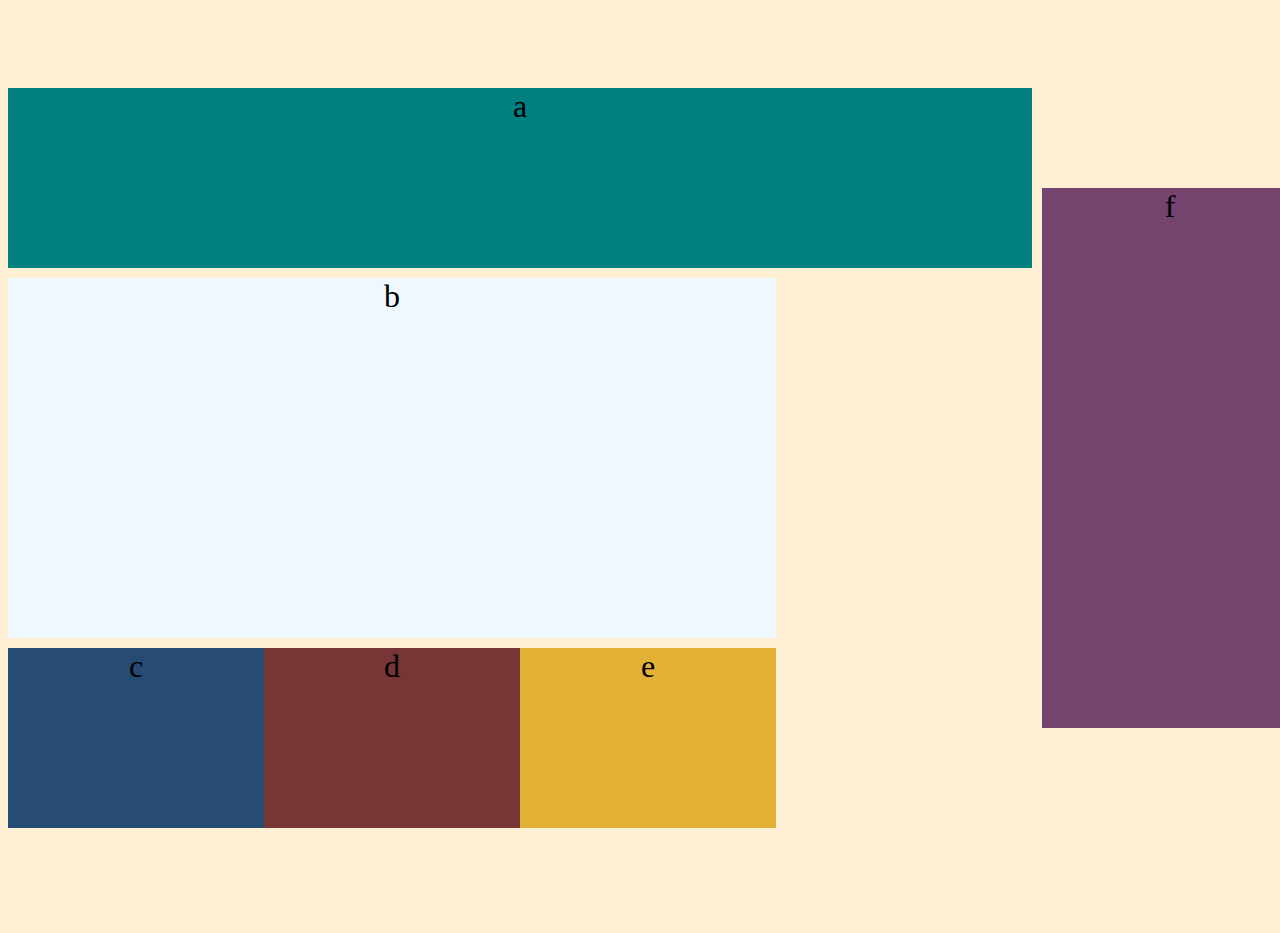
==== medial-queries2/index.html @ 75ba7d38 "query 2" ====
<!DOCTYPE html>
<html lang="en" dir="ltr">
  <head>
    <meta charset="utf-8">
    <title>Media Queries 2</title>
    <link rel="stylesheet" href="main.css">
  </head>
  <body>
    <div class="container">
    <div class="a">a</div>
    <div class="broad">
        <div class="b">b</div>
      <div class="nonsense">
        <div class="c">c</div>
        <div class="d">d</div>
        <div class="e">e</div>
    </div>
    </div>
      <div class="f">f</div>
    </div>
  </body>
</html>
---- medial-queries2/main.css ----
body {
  background: papayawhip;
  text-align: center;
  font-size: 2em;
  margin-bottom: 25px;
}
.container{
  display: flex;
  flex-direction: row;
  flex-wrap: wrap;
  height: 100vh;
  justify-content: center;
  row-gap:10px;
  column-gap: 10px;
}
.a{
  background-color: teal;
  width: 80vw;
  height: 20vh;
}
.b{
  background-color: aliceblue;
  width: 80vw;
  height: 40vh;
  margin-bottom: 10px;
}
.c{
  background-color: #264b75;
  width: 25vw;
  height: 20vh;
}
.d{
  background-color: #773535;
  width: 25vw;
  height: 20vh;
}
.e{
  background-color: #e3b036;
  width: 25vw;
  height: 20vh;
}
.f{
  background-color: #74446f;
  width: 80vw;
  height: 20vh;
}
.nonsense{
  display: flex;
  flex-flow: row;
  justify-content: space-evenly;
}
/* desktop version */
@media (min-width: 600px){
.container{
  display: flex;
  flex-wrap: wrap;
  flex-direction: column;
}
.broad{
  display: flex;
  flex-direction: column;
  width: 40vw;
  min-height: 60vh;
}
.b{
  max-width: 60vw;
}
.f{
  width: 20vw;
  height: 60vh;
  align-self: self-start;
}
.nonsense{
  display: flex;
  flex-direction: row;
  width: 60vw;
}
}
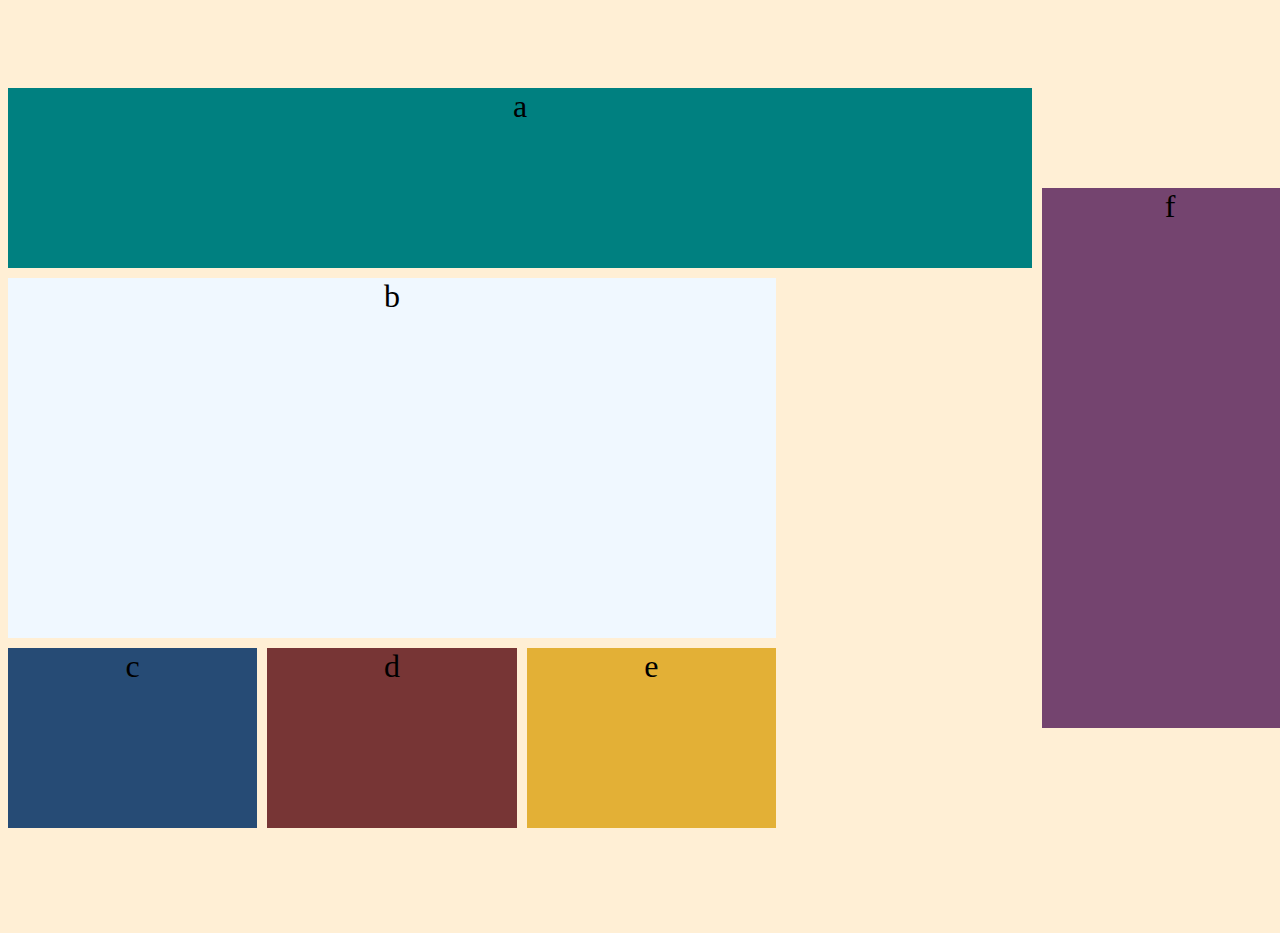
==== commit 8f06cedb: "query 2" ====
--- a/medial-queries2/index.html
+++ b/medial-queries2/index.html
@@ -8,12 +8,12 @@
   <body>
     <div class="container">
     <div class="a">a</div>
-    <div class="broad">
-        <div class="b">b</div>
+      <div class="broad">
+      <div class="b">b</div>
       <div class="nonsense">
-        <div class="c">c</div>
-        <div class="d">d</div>
-        <div class="e">e</div>
+      <div class="c">c</div>
+      <div class="d">d</div>
+      <div class="e">e</div>
     </div>
     </div>
       <div class="f">f</div>
--- a/medial-queries2/main.css
+++ b/medial-queries2/main.css
@@ -55,24 +55,26 @@
   display: flex;
   flex-wrap: wrap;
   flex-direction: column;
+  width: 80vw;
 }
 .broad{
   display: flex;
   flex-direction: column;
-  width: 40vw;
   min-height: 60vh;
 }
 .b{
-  max-width: 60vw;
+  flex-direction: row;
+  width: 60vw;
+  align-self: flex-start;
 }
 .f{
   width: 20vw;
   height: 60vh;
-  align-self: self-start;
 }
 .nonsense{
   display: flex;
   flex-direction: row;
   width: 60vw;
+  column-gap: 10px;
 }
 }